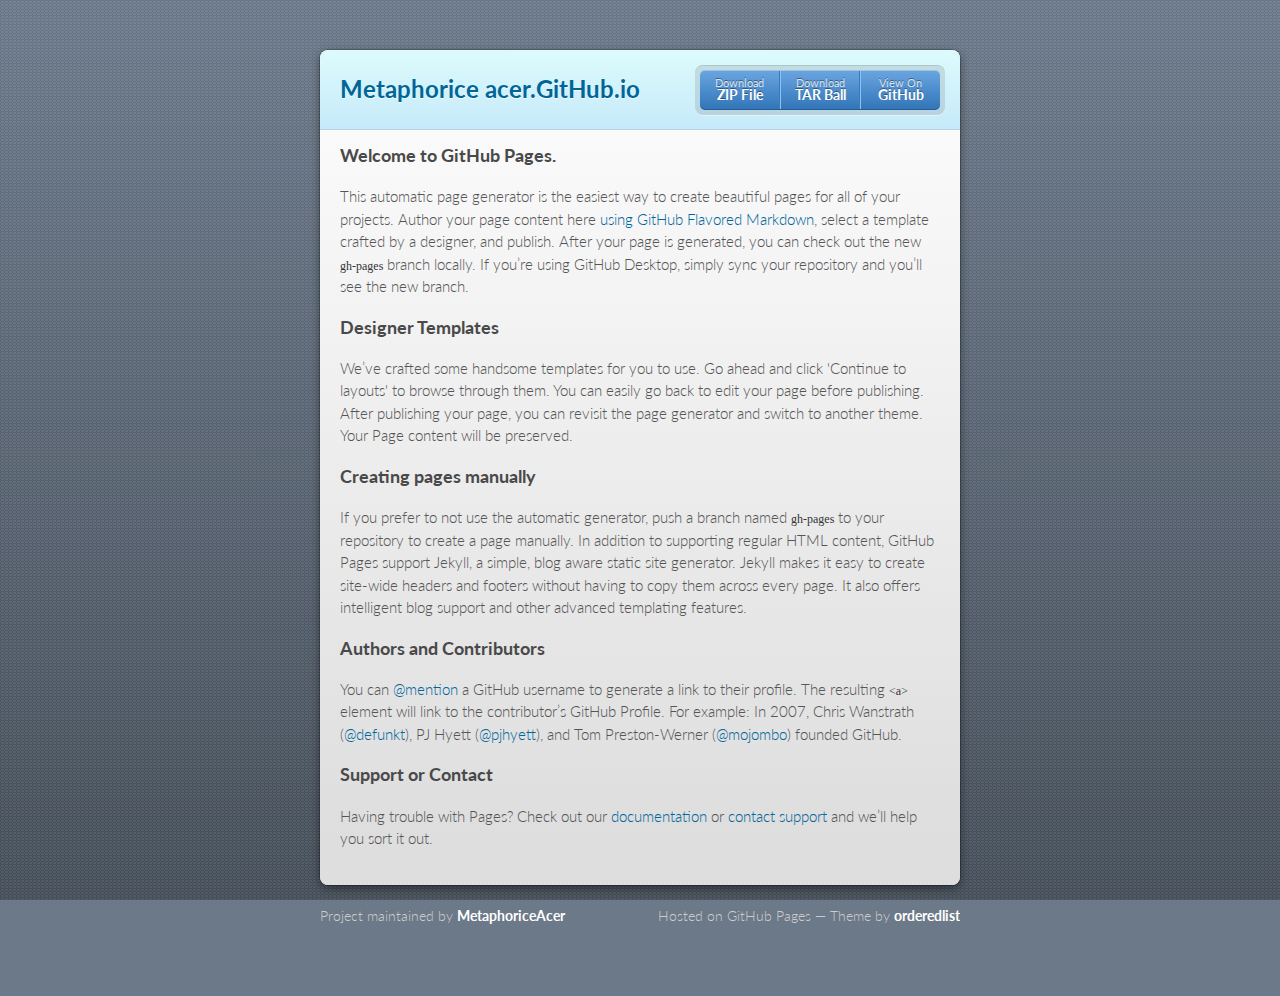
==== index.html @ 841f41df "Create gh-pages branch via GitHub" ====
<!doctype html>
<html>
  <head>
    <meta charset="utf-8">
    <meta http-equiv="X-UA-Compatible" content="chrome=1">
    <title>Metaphorice acer.GitHub.io by MetaphoriceAcer</title>

    <link rel="stylesheet" href="stylesheets/styles.css">
    <link rel="stylesheet" href="stylesheets/github-dark.css">
    <script src="javascripts/scale.fix.js"></script>
    <meta name="viewport" content="width=device-width, initial-scale=1, user-scalable=no">

    <!--[if lt IE 9]>
    <script src="//html5shiv.googlecode.com/svn/trunk/html5.js"></script>
    <![endif]-->
  </head>
  <body>
    <div class="wrapper">
      <header class="without-description">
        <h1>Metaphorice acer.GitHub.io</h1>
        <p></p>
        <p class="view"><a href="https://github.com/MetaphoriceAcer/Metaphorice_Acer.github.io">View the Project on GitHub <small>MetaphoriceAcer/Metaphorice_Acer.github.io</small></a></p>
        <ul>
          <li><a href="https://github.com/MetaphoriceAcer/Metaphorice_Acer.github.io/zipball/master">Download <strong>ZIP File</strong></a></li>
          <li><a href="https://github.com/MetaphoriceAcer/Metaphorice_Acer.github.io/tarball/master">Download <strong>TAR Ball</strong></a></li>
          <li><a href="https://github.com/MetaphoriceAcer/Metaphorice_Acer.github.io">View On <strong>GitHub</strong></a></li>
        </ul>
      </header>
      <section>
        <h3>
<a id="welcome-to-github-pages" class="anchor" href="#welcome-to-github-pages" aria-hidden="true"><span class="octicon octicon-link"></span></a>Welcome to GitHub Pages.</h3>

<p>This automatic page generator is the easiest way to create beautiful pages for all of your projects. Author your page content here <a href="https://guides.github.com/features/mastering-markdown/">using GitHub Flavored Markdown</a>, select a template crafted by a designer, and publish. After your page is generated, you can check out the new <code>gh-pages</code> branch locally. If you’re using GitHub Desktop, simply sync your repository and you’ll see the new branch.</p>

<h3>
<a id="designer-templates" class="anchor" href="#designer-templates" aria-hidden="true"><span class="octicon octicon-link"></span></a>Designer Templates</h3>

<p>We’ve crafted some handsome templates for you to use. Go ahead and click 'Continue to layouts' to browse through them. You can easily go back to edit your page before publishing. After publishing your page, you can revisit the page generator and switch to another theme. Your Page content will be preserved.</p>

<h3>
<a id="creating-pages-manually" class="anchor" href="#creating-pages-manually" aria-hidden="true"><span class="octicon octicon-link"></span></a>Creating pages manually</h3>

<p>If you prefer to not use the automatic generator, push a branch named <code>gh-pages</code> to your repository to create a page manually. In addition to supporting regular HTML content, GitHub Pages support Jekyll, a simple, blog aware static site generator. Jekyll makes it easy to create site-wide headers and footers without having to copy them across every page. It also offers intelligent blog support and other advanced templating features.</p>

<h3>
<a id="authors-and-contributors" class="anchor" href="#authors-and-contributors" aria-hidden="true"><span class="octicon octicon-link"></span></a>Authors and Contributors</h3>

<p>You can <a href="https://github.com/blog/821" class="user-mention">@mention</a> a GitHub username to generate a link to their profile. The resulting <code>&lt;a&gt;</code> element will link to the contributor’s GitHub Profile. For example: In 2007, Chris Wanstrath (<a href="https://github.com/defunkt" class="user-mention">@defunkt</a>), PJ Hyett (<a href="https://github.com/pjhyett" class="user-mention">@pjhyett</a>), and Tom Preston-Werner (<a href="https://github.com/mojombo" class="user-mention">@mojombo</a>) founded GitHub.</p>

<h3>
<a id="support-or-contact" class="anchor" href="#support-or-contact" aria-hidden="true"><span class="octicon octicon-link"></span></a>Support or Contact</h3>

<p>Having trouble with Pages? Check out our <a href="https://help.github.com/pages">documentation</a> or <a href="https://github.com/contact">contact support</a> and we’ll help you sort it out.</p>
      </section>
    </div>
    <footer>
      <p>Project maintained by <a href="https://github.com/MetaphoriceAcer">MetaphoriceAcer</a></p>
      <p>Hosted on GitHub Pages &mdash; Theme by <a href="https://github.com/orderedlist">orderedlist</a></p>
    </footer>
    <!--[if !IE]><script>fixScale(document);</script><![endif]-->
    
  </body>
</html>
---- stylesheets/styles.css ----
@import url(https://fonts.googleapis.com/css?family=Lato:300italic,700italic,300,700);
html {
  background: #6C7989;
  background: #6c7989 -webkit-gradient(linear, 50% 0%, 50% 100%, color-stop(0%, #6c7989), color-stop(100%, #434b55)) fixed;
  background: #6c7989 -webkit-linear-gradient(#6c7989, #434b55) fixed;
  background: #6c7989 -moz-linear-gradient(#6c7989, #434b55) fixed;
  background: #6c7989 -o-linear-gradient(#6c7989, #434b55) fixed;
  background: #6c7989 -ms-linear-gradient(#6c7989, #434b55) fixed;
  background: #6c7989 linear-gradient(#6c7989, #434b55) fixed;
}

body {
  padding: 50px 0;
  margin: 0;
  font: 14px/1.5 Lato, "Helvetica Neue", Helvetica, Arial, sans-serif;
  color: #555;
  font-weight: 300;
  background: url('[data-uri]') fixed;
}

.wrapper {
  width: 640px;
  margin: 0 auto;
  background: #DEDEDE;
  -webkit-border-radius: 8px;
  -moz-border-radius: 8px;
  -ms-border-radius: 8px;
  -o-border-radius: 8px;
  border-radius: 8px;
  -webkit-box-shadow: rgba(0, 0, 0, 0.2) 0 0 0 1px, rgba(0, 0, 0, 0.45) 0 3px 10px;
  -moz-box-shadow: rgba(0, 0, 0, 0.2) 0 0 0 1px, rgba(0, 0, 0, 0.45) 0 3px 10px;
  box-shadow: rgba(0, 0, 0, 0.2) 0 0 0 1px, rgba(0, 0, 0, 0.45) 0 3px 10px;
}

header, section, footer {
  display: block;
}

a {
  color: #069;
  text-decoration: none;
}

p {
  margin: 0 0 20px;
  padding: 0;
}

strong {
  color: #222;
  font-weight: 700;
}

header {
  -webkit-border-radius: 8px 8px 0 0;
  -moz-border-radius: 8px 8px 0 0;
  -ms-border-radius: 8px 8px 0 0;
  -o-border-radius: 8px 8px 0 0;
  border-radius: 8px 8px 0 0;
  background: #C6EAFA;
  background: -webkit-gradient(linear, 50% 0%, 50% 100%, color-stop(0%, #ddfbfc), color-stop(100%, #c6eafa));
  background: -webkit-linear-gradient(#ddfbfc, #c6eafa);
  background: -moz-linear-gradient(#ddfbfc, #c6eafa);
  background: -o-linear-gradient(#ddfbfc, #c6eafa);
  background: -ms-linear-gradient(#ddfbfc, #c6eafa);
  background: linear-gradient(#ddfbfc, #c6eafa);
  position: relative;
  padding: 15px 20px;
  border-bottom: 1px solid #B2D2E1;
}
header h1 {
  margin: 0;
  padding: 0;
  font-size: 24px;
  line-height: 1.2;
  color: #069;
  text-shadow: rgba(255, 255, 255, 0.9) 0 1px 0;
}
header.without-description h1 {
  margin: 10px 0;
}
header p {
  margin: 0;
  color: #61778B;
  width: 300px;
  font-size: 13px;
}
header p.view {
  display: none;
  font-weight: 700;
  text-shadow: rgba(255, 255, 255, 0.9) 0 1px 0;
  -webkit-font-smoothing: antialiased;
}
header p.view a {
  color: #06c;
}
header p.view small {
  font-weight: 400;
}
header ul {
  margin: 0;
  padding: 0;
  list-style: none;
  position: absolute;
  z-index: 1;
  right: 20px;
  top: 20px;
  height: 38px;
  padding: 1px 0;
  background: #5198DF;
  background: -webkit-gradient(linear, 50% 0%, 50% 100%, color-stop(0%, #77b9fb), color-stop(100%, #3782cd));
  background: -webkit-linear-gradient(#77b9fb, #3782cd);
  background: -moz-linear-gradient(#77b9fb, #3782cd);
  background: -o-linear-gradient(#77b9fb, #3782cd);
  background: -ms-linear-gradient(#77b9fb, #3782cd);
  background: linear-gradient(#77b9fb, #3782cd);
  border-radius: 5px;
  -webkit-box-shadow: inset rgba(255, 255, 255, 0.45) 0 1px 0, inset rgba(0, 0, 0, 0.2) 0 -1px 0;
  -moz-box-shadow: inset rgba(255, 255, 255, 0.45) 0 1px 0, inset rgba(0, 0, 0, 0.2) 0 -1px 0;
  box-shadow: inset rgba(255, 255, 255, 0.45) 0 1px 0, inset rgba(0, 0, 0, 0.2) 0 -1px 0;
  width: auto;
}
header ul:before {
  content: '';
  position: absolute;
  z-index: -1;
  left: -5px;
  top: -4px;
  right: -5px;
  bottom: -6px;
  background: rgba(0, 0, 0, 0.1);
  -webkit-border-radius: 8px;
  -moz-border-radius: 8px;
  -ms-border-radius: 8px;
  -o-border-radius: 8px;
  border-radius: 8px;
  -webkit-box-shadow: rgba(0, 0, 0, 0.2) 0 -1px 0, inset rgba(255, 255, 255, 0.7) 0 -1px 0;
  -moz-box-shadow: rgba(0, 0, 0, 0.2) 0 -1px 0, inset rgba(255, 255, 255, 0.7) 0 -1px 0;
  box-shadow: rgba(0, 0, 0, 0.2) 0 -1px 0, inset rgba(255, 255, 255, 0.7) 0 -1px 0;
}
header ul li {
  width: 79px;
  float: left;
  border-right: 1px solid #3A7CBE;
  height: 38px;
}
header ul li.single {
  border: none;
}
header ul li + li {
  width: 78px;
  border-left: 1px solid #8BBEF3;
}
header ul li + li + li {
  border-right: none;
  width: 79px;
}
header ul a {
  line-height: 1;
  font-size: 11px;
  color: #fff;
  color: rgba(255, 255, 255, 0.8);
  display: block;
  text-align: center;
  font-weight: 400;
  padding-top: 6px;
  height: 40px;
  text-shadow: rgba(0, 0, 0, 0.4) 0 -1px 0;
}
header ul a strong {
  font-size: 14px;
  display: block;
  color: #fff;
  -webkit-font-smoothing: antialiased;
}

section {
  padding: 15px 20px;
  font-size: 15px;
  border-top: 1px solid #fff;
  background: -webkit-gradient(linear, 50% 0%, 50% 700, color-stop(0%, #fafafa), color-stop(100%, #dedede));
  background: -webkit-linear-gradient(#fafafa, #dedede 700px);
  background: -moz-linear-gradient(#fafafa, #dedede 700px);
  background: -o-linear-gradient(#fafafa, #dedede 700px);
  background: -ms-linear-gradient(#fafafa, #dedede 700px);
  background: linear-gradient(#fafafa, #dedede 700px);
  -webkit-border-radius: 0 0 8px 8px;
  -moz-border-radius: 0 0 8px 8px;
  -ms-border-radius: 0 0 8px 8px;
  -o-border-radius: 0 0 8px 8px;
  border-radius: 0 0 8px 8px;
  position: relative;
}

h1, h2, h3, h4, h5, h6 {
  color: #222;
  padding: 0;
  margin: 0 0 20px;
  line-height: 1.2;
}

p, ul, ol, table, pre, dl {
  margin: 0 0 20px;
}

h1, h2, h3 {
  line-height: 1.1;
}

h1 {
  font-size: 28px;
}

h2 {
  color: #393939;
}

h3, h4, h5, h6 {
  color: #494949;
}

blockquote {
  margin: 0 -20px 20px;
  padding: 15px 20px 1px 40px;
  font-style: italic;
  background: #ccc;
  background: rgba(0, 0, 0, 0.06);
  color: #222;
}

img {
  max-width: 100%;
}

code, pre {
  font-family: Monaco, Bitstream Vera Sans Mono, Lucida Console, Terminal;
  color: #333;
  font-size: 12px;
  overflow-x: auto;
}

pre {
  padding: 20px;
  background: #3A3C42;
  color: #f8f8f2;
  margin: 0 -20px 20px;
}
pre code {
  color: #f8f8f2;
}
li pre {
  margin-left: -60px;
  padding-left: 60px;
}

table {
  width: 100%;
  border-collapse: collapse;
}

th, td {
  text-align: left;
  padding: 5px 10px;
  border-bottom: 1px solid #aaa;
}

dt {
  color: #222;
  font-weight: 700;
}

th {
  color: #222;
}

small {
  font-size: 11px;
}

hr {
  border: 0;
  background: #aaa;
  height: 1px;
  margin: 0 0 20px;
}

footer {
  width: 640px;
  margin: 0 auto;
  padding: 20px 0 0;
  color: #ccc;
  overflow: hidden;
}
footer a {
  color: #fff;
  font-weight: bold;
}
footer p {
  float: left;
}
footer p + p {
  float: right;
}

@media print, screen and (max-width: 740px) {
  body {
    padding: 0;
  }

  .wrapper {
    -webkit-border-radius: 0;
    -moz-border-radius: 0;
    -ms-border-radius: 0;
    -o-border-radius: 0;
    border-radius: 0;
    -webkit-box-shadow: none;
    -moz-box-shadow: none;
    box-shadow: none;
    width: 100%;
  }

  footer {
    -webkit-border-radius: 0;
    -moz-border-radius: 0;
    -ms-border-radius: 0;
    -o-border-radius: 0;
    border-radius: 0;
    padding: 20px;
    width: auto;
  }
  footer p {
    float: none;
    margin: 0;
  }
  footer p + p {
    float: none;
  }
}
@media print, screen and (max-width:580px) {
  header ul {
    display: none;
  }

  header p.view {
    display: block;
  }

  header p {
    width: 100%;
  }
}
@media print {
  header p.view a small:before {
    content: 'at https://github.com/';
  }
}
---- stylesheets/github-dark.css ----
/*
   Copyright 2014 GitHub Inc.

   Licensed under the Apache License, Version 2.0 (the "License");
   you may not use this file except in compliance with the License.
   You may obtain a copy of the License at

       http://www.apache.org/licenses/LICENSE-2.0

   Unless required by applicable law or agreed to in writing, software
   distributed under the License is distributed on an "AS IS" BASIS,
   WITHOUT WARRANTIES OR CONDITIONS OF ANY KIND, either express or implied.
   See the License for the specific language governing permissions and
   limitations under the License.

*/

.pl-c /* comment */ {
  color: #969896;
}

.pl-c1      /* constant, markup.raw, meta.diff.header, meta.module-reference, meta.property-name, support, support.constant, support.variable, variable.other.constant */,
.pl-s .pl-v /* string variable */ {
  color: #0099cd;
}

.pl-e  /* entity */,
.pl-en /* entity.name */ {
  color: #9774cb;
}

.pl-s .pl-s1 /* string source */,
.pl-smi      /* storage.modifier.import, storage.modifier.package, storage.type.java, variable.other, variable.parameter.function */ {
  color: #ddd;
}

.pl-ent /* entity.name.tag */ {
  color: #7bcc72;
}

.pl-k /* keyword, storage, storage.type */ {
  color: #cc2372;
}

.pl-pds              /* punctuation.definition.string, string.regexp.character-class */,
.pl-s                /* string */,
.pl-s .pl-pse .pl-s1 /* string punctuation.section.embedded source */,
.pl-sr               /* string.regexp */,
.pl-sr .pl-cce       /* string.regexp constant.character.escape */,
.pl-sr .pl-sra       /* string.regexp string.regexp.arbitrary-repitition */,
.pl-sr .pl-sre       /* string.regexp source.ruby.embedded */ {
  color: #3c66e2;
}

.pl-v /* variable */ {
  color: #fb8764;
}

.pl-id /* invalid.deprecated */ {
  color: #e63525;
}

.pl-ii /* invalid.illegal */ {
  background-color: #e63525;
  color: #f8f8f8;
}

.pl-sr .pl-cce /* string.regexp constant.character.escape */ {
  color: #7bcc72;
  font-weight: bold;
}

.pl-ml /* markup.list */ {
  color: #c26b2b;
}

.pl-mh        /* markup.heading */,
.pl-mh .pl-en /* markup.heading entity.name */,
.pl-ms        /* meta.separator */ {
  color: #264ec5;
  font-weight: bold;
}

.pl-mq /* markup.quote */ {
  color: #00acac;
}

.pl-mi /* markup.italic */ {
  color: #ddd;
  font-style: italic;
}

.pl-mb /* markup.bold */ {
  color: #ddd;
  font-weight: bold;
}

.pl-md /* markup.deleted, meta.diff.header.from-file */ {
  background-color: #ffecec;
  color: #bd2c00;
}

.pl-mi1 /* markup.inserted, meta.diff.header.to-file */ {
  background-color: #eaffea;
  color: #55a532;
}

.pl-mdr /* meta.diff.range */ {
  color: #9774cb;
  font-weight: bold;
}

.pl-mo /* meta.output */ {
  color: #264ec5;
}
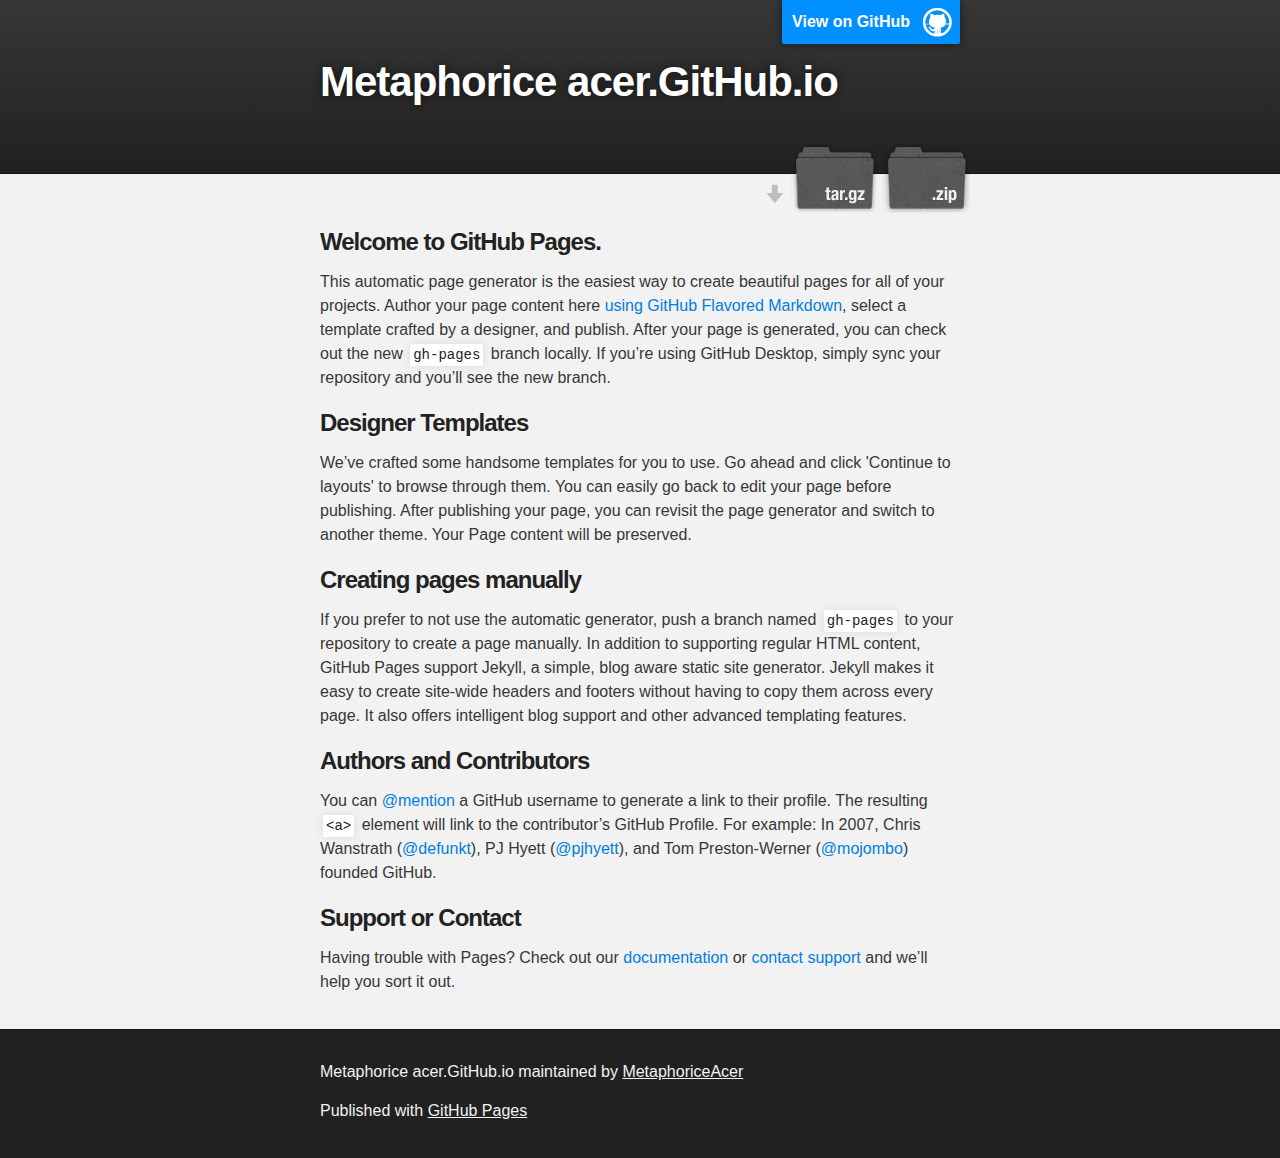
==== commit ea7d5bc1: "Create gh-pages branch via GitHub" ====
--- a/index.html
+++ b/index.html
@@ -1,32 +1,36 @@
-<!doctype html>
+<!DOCTYPE html>
 <html>
+
   <head>
-    <meta charset="utf-8">
+    <meta charset='utf-8'>
     <meta http-equiv="X-UA-Compatible" content="chrome=1">
-    <title>Metaphorice acer.GitHub.io by MetaphoriceAcer</title>
+    <meta name="description" content="Metaphorice acer.GitHub.io : ">
 
-    <link rel="stylesheet" href="stylesheets/styles.css">
-    <link rel="stylesheet" href="stylesheets/github-dark.css">
-    <script src="javascripts/scale.fix.js"></script>
-    <meta name="viewport" content="width=device-width, initial-scale=1, user-scalable=no">
+    <link rel="stylesheet" type="text/css" media="screen" href="stylesheets/stylesheet.css">
 
-    <!--[if lt IE 9]>
-    <script src="//html5shiv.googlecode.com/svn/trunk/html5.js"></script>
-    <![endif]-->
+    <title>Metaphorice acer.GitHub.io</title>
   </head>
+
   <body>
-    <div class="wrapper">
-      <header class="without-description">
-        <h1>Metaphorice acer.GitHub.io</h1>
-        <p></p>
-        <p class="view"><a href="https://github.com/MetaphoriceAcer/Metaphorice_Acer.github.io">View the Project on GitHub <small>MetaphoriceAcer/Metaphorice_Acer.github.io</small></a></p>
-        <ul>
-          <li><a href="https://github.com/MetaphoriceAcer/Metaphorice_Acer.github.io/zipball/master">Download <strong>ZIP File</strong></a></li>
-          <li><a href="https://github.com/MetaphoriceAcer/Metaphorice_Acer.github.io/tarball/master">Download <strong>TAR Ball</strong></a></li>
-          <li><a href="https://github.com/MetaphoriceAcer/Metaphorice_Acer.github.io">View On <strong>GitHub</strong></a></li>
-        </ul>
-      </header>
-      <section>
+
+    <!-- HEADER -->
+    <div id="header_wrap" class="outer">
+        <header class="inner">
+          <a id="forkme_banner" href="https://github.com/MetaphoriceAcer/Metaphorice_Acer.github.io">View on GitHub</a>
+
+          <h1 id="project_title">Metaphorice acer.GitHub.io</h1>
+          <h2 id="project_tagline"></h2>
+
+            <section id="downloads">
+              <a class="zip_download_link" href="https://github.com/MetaphoriceAcer/Metaphorice_Acer.github.io/zipball/master">Download this project as a .zip file</a>
+              <a class="tar_download_link" href="https://github.com/MetaphoriceAcer/Metaphorice_Acer.github.io/tarball/master">Download this project as a tar.gz file</a>
+            </section>
+        </header>
+    </div>
+
+    <!-- MAIN CONTENT -->
+    <div id="main_content_wrap" class="outer">
+      <section id="main_content" class="inner">
         <h3>
 <a id="welcome-to-github-pages" class="anchor" href="#welcome-to-github-pages" aria-hidden="true"><span class="octicon octicon-link"></span></a>Welcome to GitHub Pages.</h3>
 
@@ -53,11 +57,16 @@
 <p>Having trouble with Pages? Check out our <a href="https://help.github.com/pages">documentation</a> or <a href="https://github.com/contact">contact support</a> and we’ll help you sort it out.</p>
       </section>
     </div>
-    <footer>
-      <p>Project maintained by <a href="https://github.com/MetaphoriceAcer">MetaphoriceAcer</a></p>
-      <p>Hosted on GitHub Pages &mdash; Theme by <a href="https://github.com/orderedlist">orderedlist</a></p>
-    </footer>
-    <!--[if !IE]><script>fixScale(document);</script><![endif]-->
+
+    <!-- FOOTER  -->
+    <div id="footer_wrap" class="outer">
+      <footer class="inner">
+        <p class="copyright">Metaphorice acer.GitHub.io maintained by <a href="https://github.com/MetaphoriceAcer">MetaphoriceAcer</a></p>
+        <p>Published with <a href="https://pages.github.com">GitHub Pages</a></p>
+      </footer>
+    </div>
+
     
+
   </body>
 </html>
--- a/stylesheets/stylesheet.css
+++ b/stylesheets/stylesheet.css
@@ -0,0 +1,425 @@
+/*******************************************************************************
+Slate Theme for GitHub Pages
+by Jason Costello, @jsncostello
+*******************************************************************************/
+
+@import url(github-light.css);
+
+/*******************************************************************************
+MeyerWeb Reset
+*******************************************************************************/
+
+html, body, div, span, applet, object, iframe,
+h1, h2, h3, h4, h5, h6, p, blockquote, pre,
+a, abbr, acronym, address, big, cite, code,
+del, dfn, em, img, ins, kbd, q, s, samp,
+small, strike, strong, sub, sup, tt, var,
+b, u, i, center,
+dl, dt, dd, ol, ul, li,
+fieldset, form, label, legend,
+table, caption, tbody, tfoot, thead, tr, th, td,
+article, aside, canvas, details, embed,
+figure, figcaption, footer, header, hgroup,
+menu, nav, output, ruby, section, summary,
+time, mark, audio, video {
+  margin: 0;
+  padding: 0;
+  border: 0;
+  font: inherit;
+  vertical-align: baseline;
+}
+
+/* HTML5 display-role reset for older browsers */
+article, aside, details, figcaption, figure,
+footer, header, hgroup, menu, nav, section {
+  display: block;
+}
+
+ol, ul {
+  list-style: none;
+}
+
+table {
+  border-collapse: collapse;
+  border-spacing: 0;
+}
+
+/*******************************************************************************
+Theme Styles
+*******************************************************************************/
+
+body {
+  box-sizing: border-box;
+  color:#373737;
+  background: #212121;
+  font-size: 16px;
+  font-family: 'Myriad Pro', Calibri, Helvetica, Arial, sans-serif;
+  line-height: 1.5;
+  -webkit-font-smoothing: antialiased;
+}
+
+h1, h2, h3, h4, h5, h6 {
+  margin: 10px 0;
+  font-weight: 700;
+  color:#222222;
+  font-family: 'Lucida Grande', 'Calibri', Helvetica, Arial, sans-serif;
+  letter-spacing: -1px;
+}
+
+h1 {
+  font-size: 36px;
+  font-weight: 700;
+}
+
+h2 {
+  padding-bottom: 10px;
+  font-size: 32px;
+  background: url('../images/bg_hr.png') repeat-x bottom;
+}
+
+h3 {
+  font-size: 24px;
+}
+
+h4 {
+  font-size: 21px;
+}
+
+h5 {
+  font-size: 18px;
+}
+
+h6 {
+  font-size: 16px;
+}
+
+p {
+  margin: 10px 0 15px 0;
+}
+
+footer p {
+  color: #f2f2f2;
+}
+
+a {
+  text-decoration: none;
+  color: #007edf;
+  text-shadow: none;
+
+  transition: color 0.5s ease;
+  transition: text-shadow 0.5s ease;
+  -webkit-transition: color 0.5s ease;
+  -webkit-transition: text-shadow 0.5s ease;
+  -moz-transition: color 0.5s ease;
+  -moz-transition: text-shadow 0.5s ease;
+  -o-transition: color 0.5s ease;
+  -o-transition: text-shadow 0.5s ease;
+  -ms-transition: color 0.5s ease;
+  -ms-transition: text-shadow 0.5s ease;
+}
+
+a:hover, a:focus {text-decoration: underline;}
+
+footer a {
+  color: #F2F2F2;
+  text-decoration: underline;
+}
+
+em {
+  font-style: italic;
+}
+
+strong {
+  font-weight: bold;
+}
+
+img {
+  position: relative;
+  margin: 0 auto;
+  max-width: 739px;
+  padding: 5px;
+  margin: 10px 0 10px 0;
+  border: 1px solid #ebebeb;
+
+  box-shadow: 0 0 5px #ebebeb;
+  -webkit-box-shadow: 0 0 5px #ebebeb;
+  -moz-box-shadow: 0 0 5px #ebebeb;
+  -o-box-shadow: 0 0 5px #ebebeb;
+  -ms-box-shadow: 0 0 5px #ebebeb;
+}
+
+p img {
+  display: inline;
+  margin: 0;
+  padding: 0;
+  vertical-align: middle;
+  text-align: center;
+  border: none;
+}
+
+pre, code {
+  width: 100%;
+  color: #222;
+  background-color: #fff;
+
+  font-family: Monaco, "Bitstream Vera Sans Mono", "Lucida Console", Terminal, monospace;
+  font-size: 14px;
+
+  border-radius: 2px;
+  -moz-border-radius: 2px;
+  -webkit-border-radius: 2px;
+}
+
+pre {
+  width: 100%;
+  padding: 10px;
+  box-shadow: 0 0 10px rgba(0,0,0,.1);
+  overflow: auto;
+}
+
+code {
+  padding: 3px;
+  margin: 0 3px;
+  box-shadow: 0 0 10px rgba(0,0,0,.1);
+}
+
+pre code {
+  display: block;
+  box-shadow: none;
+}
+
+blockquote {
+  color: #666;
+  margin-bottom: 20px;
+  padding: 0 0 0 20px;
+  border-left: 3px solid #bbb;
+}
+
+
+ul, ol, dl {
+  margin-bottom: 15px
+}
+
+ul {
+  list-style-position: inside;
+  list-style: disc;
+  padding-left: 20px;
+}
+
+ol {
+  list-style-position: inside;
+  list-style: decimal;
+  padding-left: 20px;
+}
+
+dl dt {
+  font-weight: bold;
+}
+
+dl dd {
+  padding-left: 20px;
+  font-style: italic;
+}
+
+dl p {
+  padding-left: 20px;
+  font-style: italic;
+}
+
+hr {
+  height: 1px;
+  margin-bottom: 5px;
+  border: none;
+  background: url('../images/bg_hr.png') repeat-x center;
+}
+
+table {
+  border: 1px solid #373737;
+  margin-bottom: 20px;
+  text-align: left;
+ }
+
+th {
+  font-family: 'Lucida Grande', 'Helvetica Neue', Helvetica, Arial, sans-serif;
+  padding: 10px;
+  background: #373737;
+  color: #fff;
+ }
+
+td {
+  padding: 10px;
+  border: 1px solid #373737;
+ }
+
+form {
+  background: #f2f2f2;
+  padding: 20px;
+}
+
+/*******************************************************************************
+Full-Width Styles
+*******************************************************************************/
+
+.outer {
+  width: 100%;
+}
+
+.inner {
+  position: relative;
+  max-width: 640px;
+  padding: 20px 10px;
+  margin: 0 auto;
+}
+
+#forkme_banner {
+  display: block;
+  position: absolute;
+  top:0;
+  right: 10px;
+  z-index: 10;
+  padding: 10px 50px 10px 10px;
+  color: #fff;
+  background: url('../images/blacktocat.png') #0090ff no-repeat 95% 50%;
+  font-weight: 700;
+  box-shadow: 0 0 10px rgba(0,0,0,.5);
+  border-bottom-left-radius: 2px;
+  border-bottom-right-radius: 2px;
+}
+
+#header_wrap {
+  background: #212121;
+  background: -moz-linear-gradient(top, #373737, #212121);
+  background: -webkit-linear-gradient(top, #373737, #212121);
+  background: -ms-linear-gradient(top, #373737, #212121);
+  background: -o-linear-gradient(top, #373737, #212121);
+  background: linear-gradient(top, #373737, #212121);
+}
+
+#header_wrap .inner {
+  padding: 50px 10px 30px 10px;
+}
+
+#project_title {
+  margin: 0;
+  color: #fff;
+  font-size: 42px;
+  font-weight: 700;
+  text-shadow: #111 0px 0px 10px;
+}
+
+#project_tagline {
+  color: #fff;
+  font-size: 24px;
+  font-weight: 300;
+  background: none;
+  text-shadow: #111 0px 0px 10px;
+}
+
+#downloads {
+  position: absolute;
+  width: 210px;
+  z-index: 10;
+  bottom: -40px;
+  right: 0;
+  height: 70px;
+  background: url('../images/icon_download.png') no-repeat 0% 90%;
+}
+
+.zip_download_link {
+  display: block;
+  float: right;
+  width: 90px;
+  height:70px;
+  text-indent: -5000px;
+  overflow: hidden;
+  background: url(../images/sprite_download.png) no-repeat bottom left;
+}
+
+.tar_download_link {
+  display: block;
+  float: right;
+  width: 90px;
+  height:70px;
+  text-indent: -5000px;
+  overflow: hidden;
+  background: url(../images/sprite_download.png) no-repeat bottom right;
+  margin-left: 10px;
+}
+
+.zip_download_link:hover {
+  background: url(../images/sprite_download.png) no-repeat top left;
+}
+
+.tar_download_link:hover {
+  background: url(../images/sprite_download.png) no-repeat top right;
+}
+
+#main_content_wrap {
+  background: #f2f2f2;
+  border-top: 1px solid #111;
+  border-bottom: 1px solid #111;
+}
+
+#main_content {
+  padding-top: 40px;
+}
+
+#footer_wrap {
+  background: #212121;
+}
+
+
+
+/*******************************************************************************
+Small Device Styles
+*******************************************************************************/
+
+@media screen and (max-width: 480px) {
+  body {
+    font-size:14px;
+  }
+
+  #downloads {
+    display: none;
+  }
+
+  .inner {
+    min-width: 320px;
+    max-width: 480px;
+  }
+
+  #project_title {
+  font-size: 32px;
+  }
+
+  h1 {
+    font-size: 28px;
+  }
+
+  h2 {
+    font-size: 24px;
+  }
+
+  h3 {
+    font-size: 21px;
+  }
+
+  h4 {
+    font-size: 18px;
+  }
+
+  h5 {
+    font-size: 14px;
+  }
+
+  h6 {
+    font-size: 12px;
+  }
+
+  code, pre {
+    min-width: 320px;
+    max-width: 480px;
+    font-size: 11px;
+  }
+
+}
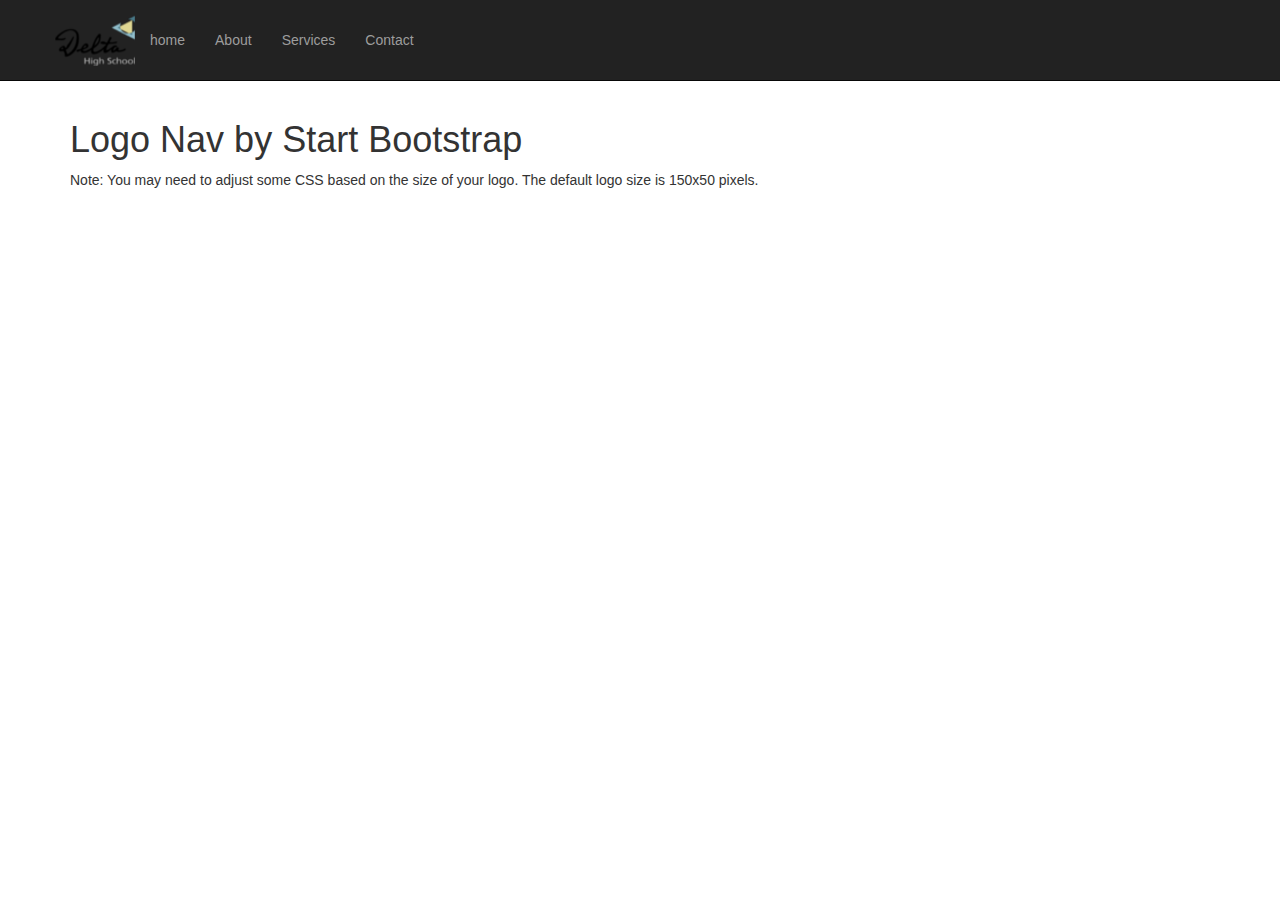
==== commit ecd5c252: "updating the index.html" ====
--- a/index.html
+++ b/index.html
@@ -1,72 +1,88 @@
 <!DOCTYPE html>
-<html>
+<html lang="en">
 
-  <head>
-    <meta charset='utf-8'>
-    <meta http-equiv="X-UA-Compatible" content="chrome=1">
-    <meta name="description" content="Metaphorice acer.GitHub.io : ">
+<head>
 
-    <link rel="stylesheet" type="text/css" media="screen" href="stylesheets/stylesheet.css">
+    <meta charset="utf-8">
+    <meta http-equiv="X-UA-Compatible" content="IE=edge">
+    <meta name="viewport" content="width=device-width, initial-scale=1">
+    <meta name="description" content="">
+    <meta name="author" content="">
 
-    <title>Metaphorice acer.GitHub.io</title>
-  </head>
+    <title>Logo Nav - Start Bootstrap Template</title>
 
-  <body>
+    <!-- Bootstrap Core CSS -->
+    <link href="css/bootstrap.min.css" rel="stylesheet">
 
-    <!-- HEADER -->
-    <div id="header_wrap" class="outer">
-        <header class="inner">
-          <a id="forkme_banner" href="https://github.com/MetaphoriceAcer/Metaphorice_Acer.github.io">View on GitHub</a>
+    <!-- Custom CSS -->
+    <link href="css/logo-nav.css" rel="stylesheet">
+		<link href="css/mystyle.css" rel="stylesheet">
 
-          <h1 id="project_title">Metaphorice acer.GitHub.io</h1>
-          <h2 id="project_tagline"></h2>
+    <!-- HTML5 Shim and Respond.js IE8 support of HTML5 elements and media queries -->
+    <!-- WARNING: Respond.js doesn't work if you view the page via file:// -->
+    <!--[if lt IE 9]>
+        <script src="https://oss.maxcdn.com/libs/html5shiv/3.7.0/html5shiv.js"></script>
+        <script src="https://oss.maxcdn.com/libs/respond.js/1.4.2/respond.min.js"></script>
+    <![endif]-->
 
-            <section id="downloads">
-              <a class="zip_download_link" href="https://github.com/MetaphoriceAcer/Metaphorice_Acer.github.io/zipball/master">Download this project as a .zip file</a>
-              <a class="tar_download_link" href="https://github.com/MetaphoriceAcer/Metaphorice_Acer.github.io/tarball/master">Download this project as a tar.gz file</a>
-            </section>
-        </header>
+</head>
+
+<body>
+
+    <!-- Navigation -->
+    <nav class="navbar navbar-inverse navbar-fixed-top" role="navigation">
+        <div class="container">
+            <!-- Brand and toggle get grouped for better mobile display -->
+            <div class="navbar-header">
+                <button type="button" class="navbar-toggle" data-toggle="collapse" data-target="#bs-example-navbar-collapse-1">
+                    <span class="sr-only">Toggle navigation</span>
+                    <span class="icon-bar"></span>
+                    <span class="icon-bar"></span>
+                    <span class="icon-bar"></span>
+                </button>
+                <a class="navbar-brand" href="#">
+                    <img src="img/delta-logo.png" alt="">
+                </a>
+            </div>
+            <!-- Collect the nav links, forms, and other content for toggling -->
+            <div class="collapse navbar-collapse" id="bs-example-navbar-collapse-1">
+                <ul class="nav navbar-nav">
+                    <li>
+						<a href ="index.html">home</a>
+					</li>
+					<li>
+                        <a href="about.html">About</a>
+                    </li>
+                    <li>
+                        <a href="#">Services</a>
+                    </li>
+                    <li>
+                        <a href="#">Contact</a>
+                    </li>
+                </ul>
+            </div>
+            <!-- /.navbar-collapse -->
+        </div>
+        <!-- /.container -->
+    </nav>
+
+    <!-- Page Content -->
+    <div class="container">
+        <div class="row">
+            <div class="col-lg-12">
+                <h1>Logo Nav by Start Bootstrap</h1>
+                <p>Note: You may need to adjust some CSS based on the size of your logo. The default logo size is 150x50 pixels.</p>
+            </div>
+        </div>
     </div>
+    <!-- /.container -->
 
-    <!-- MAIN CONTENT -->
-    <div id="main_content_wrap" class="outer">
-      <section id="main_content" class="inner">
-        <h3>
-<a id="welcome-to-github-pages" class="anchor" href="#welcome-to-github-pages" aria-hidden="true"><span class="octicon octicon-link"></span></a>Welcome to GitHub Pages.</h3>
+    <!-- jQuery -->
+    <script src="js/jquery.js"></script>
 
-<p>This automatic page generator is the easiest way to create beautiful pages for all of your projects. Author your page content here <a href="https://guides.github.com/features/mastering-markdown/">using GitHub Flavored Markdown</a>, select a template crafted by a designer, and publish. After your page is generated, you can check out the new <code>gh-pages</code> branch locally. If you’re using GitHub Desktop, simply sync your repository and you’ll see the new branch.</p>
+    <!-- Bootstrap Core JavaScript -->
+    <script src="js/bootstrap.min.js"></script>
 
-<h3>
-<a id="designer-templates" class="anchor" href="#designer-templates" aria-hidden="true"><span class="octicon octicon-link"></span></a>Designer Templates</h3>
+</body>
 
-<p>We’ve crafted some handsome templates for you to use. Go ahead and click 'Continue to layouts' to browse through them. You can easily go back to edit your page before publishing. After publishing your page, you can revisit the page generator and switch to another theme. Your Page content will be preserved.</p>
-
-<h3>
-<a id="creating-pages-manually" class="anchor" href="#creating-pages-manually" aria-hidden="true"><span class="octicon octicon-link"></span></a>Creating pages manually</h3>
-
-<p>If you prefer to not use the automatic generator, push a branch named <code>gh-pages</code> to your repository to create a page manually. In addition to supporting regular HTML content, GitHub Pages support Jekyll, a simple, blog aware static site generator. Jekyll makes it easy to create site-wide headers and footers without having to copy them across every page. It also offers intelligent blog support and other advanced templating features.</p>
-
-<h3>
-<a id="authors-and-contributors" class="anchor" href="#authors-and-contributors" aria-hidden="true"><span class="octicon octicon-link"></span></a>Authors and Contributors</h3>
-
-<p>You can <a href="https://github.com/blog/821" class="user-mention">@mention</a> a GitHub username to generate a link to their profile. The resulting <code>&lt;a&gt;</code> element will link to the contributor’s GitHub Profile. For example: In 2007, Chris Wanstrath (<a href="https://github.com/defunkt" class="user-mention">@defunkt</a>), PJ Hyett (<a href="https://github.com/pjhyett" class="user-mention">@pjhyett</a>), and Tom Preston-Werner (<a href="https://github.com/mojombo" class="user-mention">@mojombo</a>) founded GitHub.</p>
-
-<h3>
-<a id="support-or-contact" class="anchor" href="#support-or-contact" aria-hidden="true"><span class="octicon octicon-link"></span></a>Support or Contact</h3>
-
-<p>Having trouble with Pages? Check out our <a href="https://help.github.com/pages">documentation</a> or <a href="https://github.com/contact">contact support</a> and we’ll help you sort it out.</p>
-      </section>
-    </div>
-
-    <!-- FOOTER  -->
-    <div id="footer_wrap" class="outer">
-      <footer class="inner">
-        <p class="copyright">Metaphorice acer.GitHub.io maintained by <a href="https://github.com/MetaphoriceAcer">MetaphoriceAcer</a></p>
-        <p>Published with <a href="https://pages.github.com">GitHub Pages</a></p>
-      </footer>
-    </div>
-
-    
-
-  </body>
 </html>
--- a/css/logo-nav.css
+++ b/css/logo-nav.css
@@ -0,0 +1,27 @@
+/*!
+ * Start Bootstrap - Logo Nav HTML Template (http://startbootstrap.com)
+ * Code licensed under the Apache License v2.0.
+ * For details, see http://www.apache.org/licenses/LICENSE-2.0.
+ */
+
+body {
+    padding-top: 70px; /* Required padding for .navbar-fixed-top. Change if height of navigation changes. */
+}
+
+.navbar-fixed-top .nav {
+    padding: 15px 0;
+}
+
+.navbar-fixed-top .navbar-brand {
+    padding: 0 15px;
+}
+
+@media(min-width:768px) {
+    body {
+        padding-top: 100px; /* Required padding for .navbar-fixed-top. Change if height of navigation changes. */
+    }
+
+    .navbar-fixed-top .navbar-brand {
+        padding: 15px 0;
+    }
+}